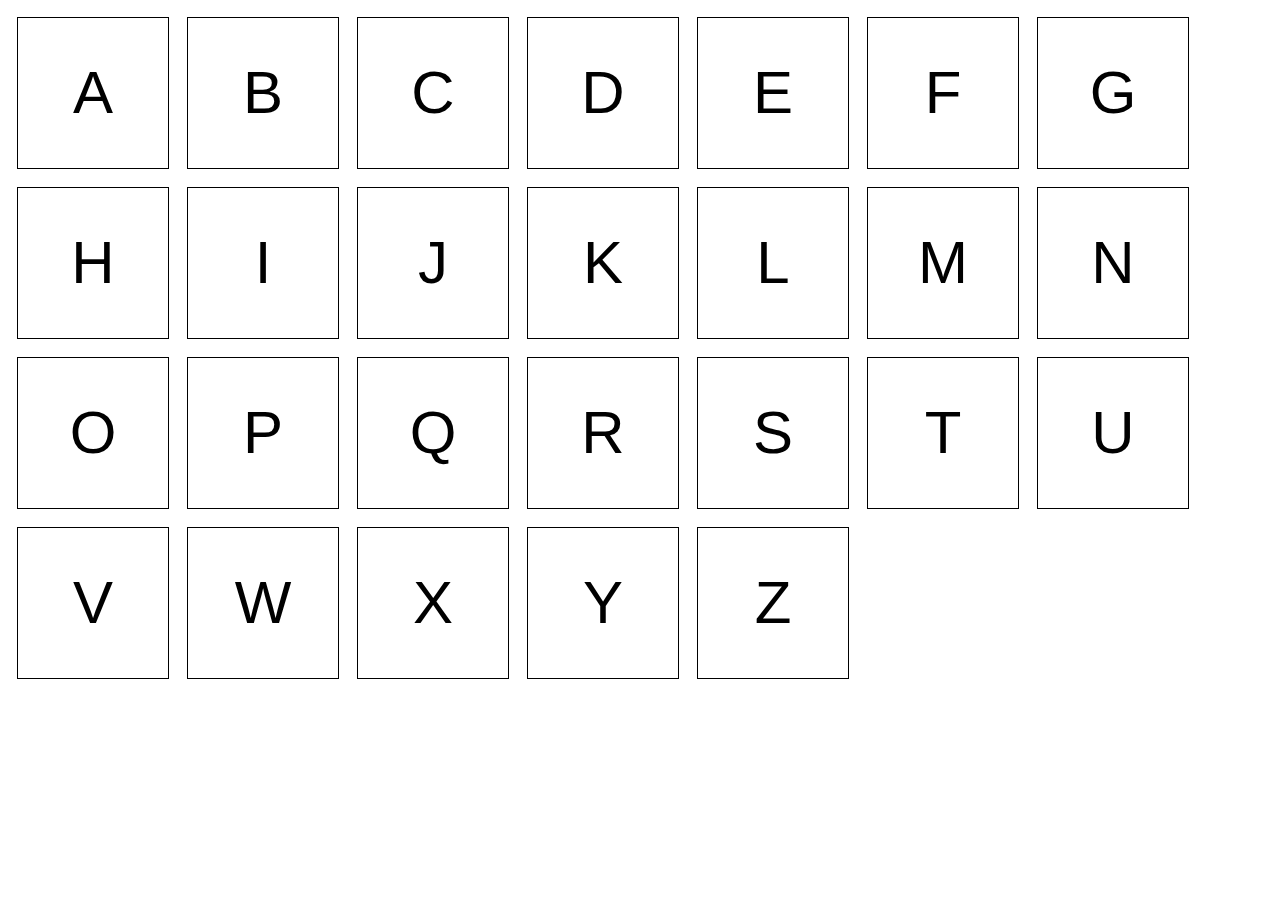
==== index.html @ 46749b11 "commit inicial" ====
<!DOCTYPE html>
<html lang="en">
<head>
    <meta charset="UTF-8">
    <meta name="viewport" content="width=device-width, initial-scale=1.0">
    <meta http-equiv="X-UA-Compatible" content="ie=edge">
    <title>Document</title>
    <link rel="stylesheet" href="style.css">
    <script src="jquery.js"></script>
    <script src="script.js"></script>
</head>
<body>
    <div class="letras">
        <div class="letra">
            <span>a</span>
            <img src="https://encrypted-tbn0.gstatic.com/images?q=tbn:ANd9GcQPo4XHu0FLMljfE19u4cxjrWMybbFGrQTJlbBgN8kfPIPB7MmL&s" alt="abelha">
        </div>
        <div class="letra">
            <span>b</span>
            <img src="[data-uri]" alt="abelha">
        </div>
        <div class="letra">
            <span>c</span>
            <img src="https://encrypted-tbn0.gstatic.com/images?q=tbn:ANd9GcS2TSA8qhBttHqCmErn3PuQEjjyntxcmiUottUuQ1DapblIIMSxSA&s" >
        </div>
        <div class="letra">
            <span>d</span>
            <img src="[data-uri]" >
        </div>
        <div class="letra">
            <span>e</span>
            <img src="[data-uri]" >
        </div>
        <div class="letra">
            <span>f</span>
            <img src="https://encrypted-tbn0.gstatic.com/images?q=tbn:ANd9GcTQAZkkpjSYHsVvS0yLQ9-V3HKtyTi2-ufuxUHP-dnpsYtoSB9F&s" >
        </div>
        <div class="letra">
            <span>g</span>
            <img src="https://encrypted-tbn0.gstatic.com/images?q=tbn:ANd9GcQGrA7YlIYs_e8PnyCzBv8bNk8RbpAxLieC-8AacZQW2BJ-QvsP&s" >
        </div>
        <div class="letra">
            <span>h</span>
            <img src="https://encrypted-tbn0.gstatic.com/images?q=tbn:ANd9GcRHSMxe2YDqEeTedkISnzAJDsc_7tH1aKuw47JmRhMp9Qyq9qUtxA&s" >
        </div>
        <div class="letra">
            <span>i</span>
            <img src="[data-uri]" >
        </div>
        <div class="letra">
            <span>j</span>
            <img src="https://encrypted-tbn0.gstatic.com/images?q=tbn:ANd9GcTMI_EMJghqAI51PXXo5LszdVn-EUUrAmYgBunmib20d0bBKPQh&s" >
        </div>
        <div class="letra">
            <span>k</span>
            <img src="[data-uri]" >
        </div>
        <div class="letra">
            <span>l</span>
            <img src="[data-uri]" >
        </div>
        <div class="letra">
            <span>m</span>
            <img src="[data-uri]" >
        </div>
        <div class="letra">
            <span>n</span>
            <img src="https://encrypted-tbn0.gstatic.com/images?q=tbn:ANd9GcRMDNf61v5QlHu89M1T26A0PXuLpe4Ln6Ep5zIpjyfeplRvjvvULQ&s" >
        </div>
        <div class="letra">
            <span>o</span>
            <img src="[data-uri]" >
        </div>
        <div class="letra">
            <span>p</span>
            <img src="https://encrypted-tbn0.gstatic.com/images?q=tbn:ANd9GcS3hpXZVgX_uenaVo9l4a_xW55Xs2beEpXgOjBxpG1YGkBh_Wd7&s" >
        </div>
        <div class="letra">
            <span>q</span>
            <img src="https://encrypted-tbn0.gstatic.com/images?q=tbn:ANd9GcSRCfT20Ad1iJ5PtT6JaIpcPeNIbrmvABQklTmlr0lbWorneFDBKg&s" >
        </div>
        <div class="letra">
            <span>r</span>
            <img src="https://encrypted-tbn0.gstatic.com/images?q=tbn:ANd9GcTm5TwZrBL6pBTcBzBprGqvtTax7NeDkivhDOb6PY38_Iuqn34vIw&s" >
        </div>
        <div class="letra">
            <span>s</span>
            <img src="[data-uri]" >
        </div>
        <div class="letra">
            <span>t</span>
            <img src="[data-uri]" >
        </div>
        <div class="letra">
            <span>u</span>
            <img src="https://encrypted-tbn0.gstatic.com/images?q=tbn:ANd9GcSgvYsq86kjho4FBcI0R3KUQrlh6btnFu5ztD3zQ3_-atR91Wbkdg&s" >
        </div>
        <div class="letra">
            <span>v</span>
            <img src="https://encrypted-tbn0.gstatic.com/images?q=tbn:ANd9GcR28KeN5TSHkAA9W0S-U049ng1l4XSJSn6nQ51Y6ZX0S2ysPWSRcQ&s" >
        </div>
        <div class="letra">
            <span>w</span>
            <img src="https://encrypted-tbn0.gstatic.com/images?q=tbn:ANd9GcRpwL9aQXe6rRgbV9o0Zohp1NcAsWGHFdzvujCEomGp_BLbuQgCHQ&s" >
        </div>
        <div class="letra">
            <span>x</span>
            <img src="[data-uri]" >
        </div>
        <div class="letra">
            <span>y</span>
            <img src="https://encrypted-tbn0.gstatic.com/images?q=tbn:ANd9GcR-IpZNcfohmsoKOeClY1gbLxgJ4U7gw8BgJqwhg61JsQxF2O67&s" >
        </div>
        <div class="letra">
            <span>z</span>
            <img src="https://encrypted-tbn0.gstatic.com/images?q=tbn:ANd9GcRWdzy7BY903ipBGSt2GrXG7BZN12L6kOBVIhO4efb5r3gwmnoG&s">
        </div>
    </div>
</body>
</html>
---- style.css ----
.letras .letra {
  width: 150px;
  height: 150px;
  float: left;
  outline: solid 1px black;
  margin: 10px;
  cursor: pointer;
}
.letras .letra span {
  display: block;
  font-size: 60px;
  text-transform: uppercase;
  text-align: center;
  line-height: 150px;
  font-family: Arial, Helvetica, sans-serif;
}
.letras .letra.selecionada {
  background-color: red;
  color: white;
}
.letras .letra img {
  display: none;
  width: 100%;
}
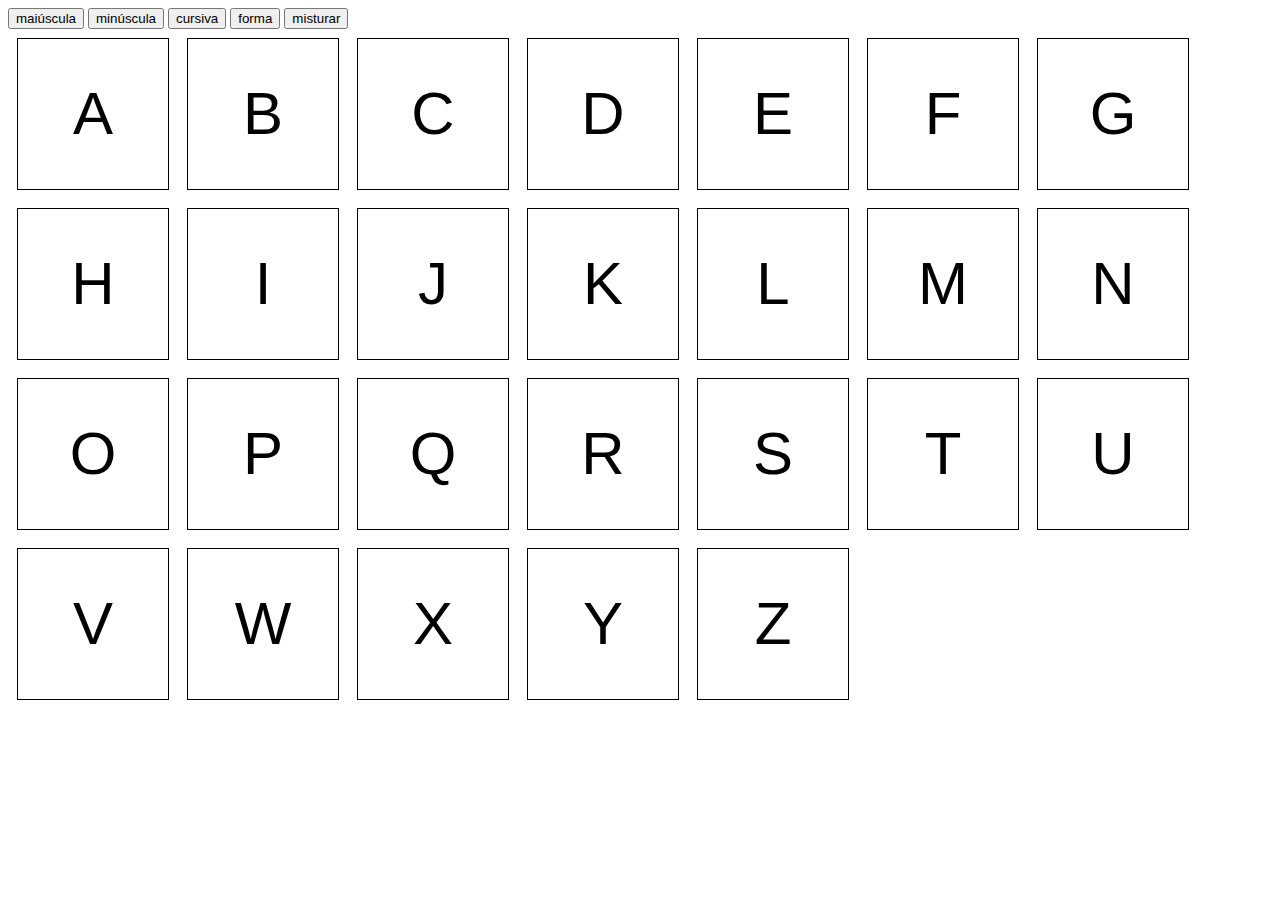
==== commit 2172c1d1: "randomizar" ====
--- a/index.html
+++ b/index.html
@@ -10,6 +10,13 @@
     <script src="script.js"></script>
 </head>
 <body>
+    <div class="acoes">
+        <button class="btn-maiuscula">maiúscula</button>
+        <button class="btn-minuscula">minúscula</button>
+        <button class="btn-cursiva">cursiva</button>
+        <button class="btn-forma">forma</button>
+        <button class="btn-randomize">misturar</button>
+    </div>
     <div class="letras">
         <div class="letra">
             <span>a</span>
@@ -93,7 +100,7 @@
         </div>
         <div class="letra">
             <span>u</span>
-            <img src="https://encrypted-tbn0.gstatic.com/images?q=tbn:ANd9GcSgvYsq86kjho4FBcI0R3KUQrlh6btnFu5ztD3zQ3_-atR91Wbkdg&s" >
+            <img src="[data-uri]" >
         </div>
         <div class="letra">
             <span>v</span>
--- a/style.css
+++ b/style.css
@@ -1,3 +1,6 @@
+.hide {
+  display: none;
+}
 .letras .letra {
   width: 150px;
   height: 150px;
